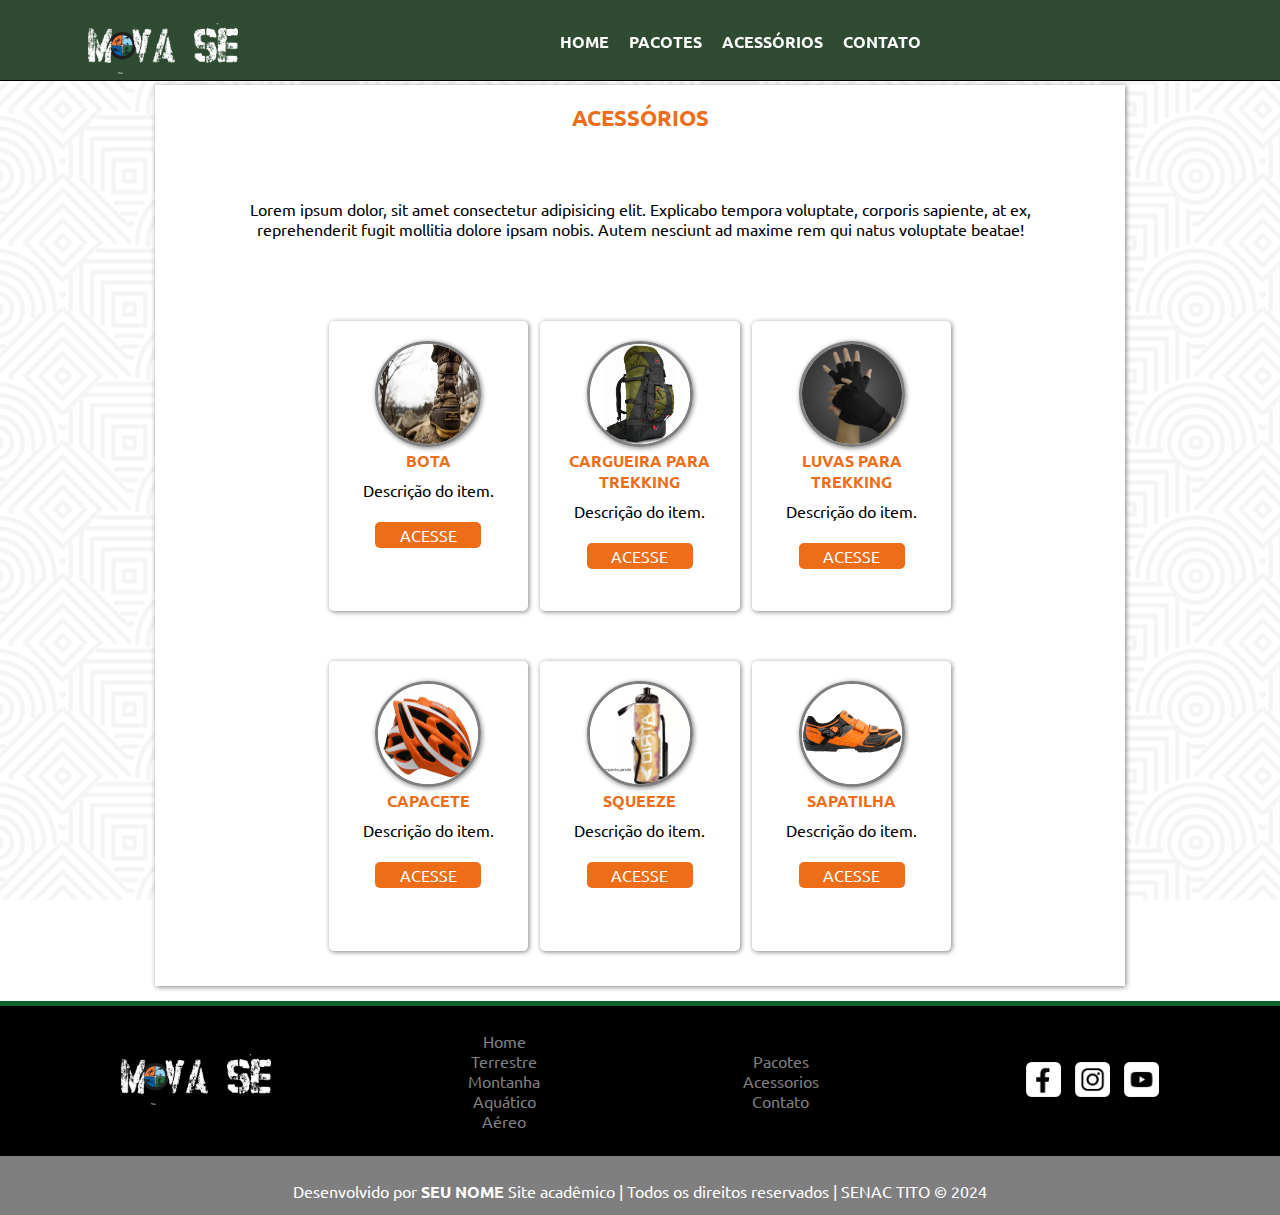
==== acessorios.html @ 67ff2624 "criação do repositorio" ====
<!DOCTYPE html>
<html lang="pt-br">
 
<head>
    <meta charset="UTF-8">
    <meta http-equiv="X-UA-Compatible" content="IE=edge">
    <meta name="viewport" content="width=device-width, initial-scale=1.0">
    <title>Mova- se [Página principal]</title>
    <meta name="description" content="O mova-se é um site educacional,
    com a proposta de fazer reservas e pacotes de viagens
    com esportes radicais.">
 
        <!-- CSS Estilo -->
        <link rel="stylesheet" href="css/estilo.css">
 
 
 
    <link rel="preconnect" href="https://fonts.googleapis.com">
<link rel="preconnect" href="https://fonts.gstatic.com" crossorigin>
<link href="https://fonts.googleapis.com/css2?family=Ubuntu:wght@300&display=swap" rel="stylesheet">
<link href="https://fonts.googleapis.com/css2?family=Material+Symbols+Outlined" rel="stylesheet" />
 
</head>
 
<body>
    <header id="topo">
        <div>
            <h1>
                <a href="index.html"><img src="imagem/logo.png" alt="Logotipo"></a>
            </h1>
            <span id="iconMenu" class="material-symbols-outlined" onclick="clickMenu()">
                menu
            </span>
            <nav id="itens">
                <a href="index.html" tabindex="1">Home</a>
                <!--tabindex é utilizado para a acessibilidade-->
                <a href="pacotes.html" tabindex="2">Pacotes</a>
                <a href="acessorios.html" tabindex="3">Acessórios</a>
                <a href="contato.html" tabindex="4">Contato</a>
            </nav>
        </div>
    </header>
 
 
    <main class="conteudo">
        <div class="conteudo-info">
            <article>
                <h2 class="titulo">Acessórios</h2>
                <p>Lorem ipsum dolor, sit amet consectetur adipisicing elit.
                    Explicabo tempora voluptate, corporis sapiente, at ex,
                    reprehenderit fugit mollitia dolore ipsam nobis. Autem
                    nesciunt ad maxime rem qui natus voluptate beatae!</p>
                <div class="acessorios">
                    <div class="produtos">
                        <div class="img-produto">
                            <img src="imagem/bota.jpg" alt="produto bota">
                        </div>
                        <h4>BOTA</h4>
                        <p>Descrição do item.</p>
                        <div class="acesse btn modal-btn">Acesse</div>
 
                    </div>
                    <div class="produtos">
                        <div class="img-produto">
                            <img src="imagem/mochila.jpg" alt="Mochila">
                        </div>
                        <h4>Cargueira para trekking</h4>
                        <p>Descrição do item.</p>
                        <div class="acesse btn modal-btn">Acesse</div>
 
                    </div>
                    <div class="produtos">
                        <div class="img-produto">
                            <img src="imagem/luvas.jpg" alt="luvas">
                        </div>
                        <h4>Luvas para trekking</h4>
                        <p>Descrição do item.</p>
                        <div class="acesse btn modal-btn">Acesse</div>
                    </div>
                </div>
                <div class="acessorios">
                    <div class="produtos">
                        <div class="img-produto">
                            <img src="imagem/capacete.jpg" alt="capacete">
                        </div>
                        <h4>Capacete</h4>
                        <p>Descrição do item.</p>
                        <div class="acesse btn modal-btn">Acesse</div>
 
                    </div>
                    <div class="produtos">
                        <div class="img-produto">
                            <img src="imagem/squeeze.jpg" alt="Squeeze">
                        </div>
                        <h4>Squeeze</h4>
                        <p>Descrição do item.</p>
                        <div class="acesse btn modal-btn">Acesse</div>
 
                    </div>
                    <div class="produtos">
                        <div class="img-produto">
                            <img src="imagem/sapatilha-escalada.jpg" alt="sapatilha de escalada">
                        </div>
                        <h4>Sapatilha</h4>
                        <p>Descrição do item.</p>
                        <div class="acesse btn modal-btn" id="modal">Acesse</div>
 
                    </div>
 
 
                </div>
 
            </article>
 
        </div>
 
        <div class="modal-overlay">
            <div class="modal-container">
                <h3>Conteúdo</h3>
                <p>Este é o conteúdo do Modal</p>
                <p>Mensagem enviado com sucesso!</p>
                <button class="close-btn"><i class="fas fa-times"></i></button>
            </div>
        </div>
 
 
    </main>
    <footer class="rodape">
        <div class="rodape-conteudo">
            <div id="logo-rodape">
                <a href="index.html"><img src="imagem/logo.png" alt="Logotipo"></a>
            </div>
            <div class="menu-rodape">
                <ul>
                    <li><a href="index.html">Home</a></li>
                    <li><a href="#">Terrestre</a></li>
                    <li><a href="#">Montanha</a></li>
                    <li><a href="#">Aquático</a></li>
                    <li><a href="#">Aéreo</a></li>
                </ul>
            </div>
            <div class="menu-rodape">
                <ul>
                    <li><a href="pacotes.html">Pacotes</a></li>
                    <li><a href="acessorios.html">Acessorios</a></li>
                    <li><a href="contato.html">Contato</a></li>
                </ul>
            </div>
            <div class="redes">
                <aside>
                    <img src="imagem/facebook.png" alt="Logo do Facebook">
                    <img src="imagem/insta.png" alt="Logo do Instagram">
                    <img src="imagem/youtube.png" alt="Logo do Youtube">
                </aside>
            </div>
        </div>
        <div class="assinatura">
            <p>Desenvolvido por <b>SEU NOME</b> Site acadêmico |
                Todos os direitos reservados |
                SENAC TITO &copy; 2024</p>
 
        </div>
 
    </footer>
    <script src="js/interacao.js"></script>
</body>
 
</html>
---- css/estilo.css ----
@charset "utf-8";
 
@import url('https://fonts.googleapis.com/css2?family=Ubuntu:ital,wght@0,300;0,400;0,500;0,700;1,300;1,400;1,500;1,700&display=swap');
 
/* Criando regras utilizando o fluxo do MOBILE FIRST */
 
/* Regras Gerais*/
 
body{
    font-family: 'Ubuntu', sans-serif;
    background-image: url(../imagem/hypnotize.png);
    background-attachment: fixed;
    /* attachment irá mexer diretamente com a imgem que colocamos no css, neste caso deixar ela fixa. */
    margin: 0;
    padding: 0;
    width: 100%;
}
 
h1,h2,h3,h4,p,figure{
    margin: 0;
    padding: 0;
}
 
img{
    max-width: 100%;
}
/* Regras do topo */
#topo{
    background-color: rgba(24,56,29,0.9);
    border-bottom: solid 1px;
    text-align: center;
    margin-bottom: 15px;
}
 
h1 img{
    margin-top: 25px;
    width: 200px;
}
#iconMenu{
    color: white;
    cursor: pointer;
    min-height: 40px;
    display: block;
    overflow: hidden;
    line-height: 40px;
    padding-left: 1%;
    font-size: 40px;
}
nav {
    min-height: 40px;
    display: none;
    text-transform: uppercase;
    font-weight: bold;
    overflow: hidden;
    line-height: 40px;
    padding-left: 1%;
}
 
nav a:link, nav a:visited, #iconMenu:link, #iconMenu:visited{
    text-decoration: none;
    color: white;
    transition: background-color 1s;
    min-height: inherit;
    display: flex;
    justify-content: center;
    align-items: center;
}
nav a:hover, nav a:focus, #iconMenu:hover, #iconMenu:focus{
    background-color: #A98E12;
    color: #000;
    transition: background-color 1s;
    border-radius: 5%;
}
/* Regras para o Footer */
.rodape{
    border-top: solid #06632E 5px;
    background-color: #000;
    color: #7f7f80;
    text-align: center;
    width: 100%;
}
.rodape p, li{
    font-size: 16px;
}
.rodape img{
    margin: 0 5px;
}
.rodape-conteudo{
    padding: 15px;
    color: #fff;
}
.rodape-conteudo ul{
    list-style: none;
    margin: 0 auto;
    padding: 10px 0;
}
#logo-rodape{
    min-width: 146px;
    width: 150px;
    margin: 0 auto;
}
.menu-rodape a{
    text-decoration: none;
    color: #7f7f80;
}
.menu-rodape a:hover{
    color: #fff;
}
 
.redes img{
    min-width: 35px;
    width: 35px;
}
.assinatura{
    color: #fff;
    background-color: #7f7f80;
    text-align: center;
    height: auto;
    padding: 1%;
}
.assinatura p{
    padding-top: 3%;
}
 
/* Regras para a área do conteúdo principal */
.conteudo{
    max-width: 95%;
    margin: auto;
}
 
.conteudo article{
    background-color: white;
    margin: 15px 0;
    padding: 1%;
    box-shadow: grey 1px 1px 5px;
}
.conteudo h2, .conteudo h3, .conteudo p{
    padding: 1%;
}
.titulo{
    font-size: 1.4em;
    color: #ED6D19;
    text-align: center;
    text-transform: uppercase;
}
#destaque img{
    border-bottom: dotted #ED6D19 5px;
    height: 450px;
   
    /* o dotted deixa a borda pontilhada */
}
 
.text-destaque{
    position: relative;
    background-color: rgba(255,255,255,0.8);
    height: 80px;
    bottom: 100px;
    margin-top: 5px;
    width: 100%;
}
.text-destaque h2{
    color: #000 !important;
    /* friza o efeito aplicado, cancelando todos os outros desta propriedade. */
    margin-top: 5px;
    padding: 5px 0 3px 50px;
}
.text-destaque p{
    margin-top: 5px;
    font-size: 1.1em;
    padding: 0 0 5px 50px;
}
#frase{
    color: #fff;
    background-color: #ED6D19;
    text-align: center;
    height: 80px;
}
#frase p{
    font-size: 1em;
    padding: 12px;
}
.card{
    margin: 15px 0;
    padding: 5%;
}
 
.card p{
    text-align: center;
    padding: 1% 0 2% 0;
}
 
.card-conteudo figure{
    margin: 1%;
    position: relative;
    box-shadow: grey 1px 1px 5px;
}
.card-conteudo figcaption{
    position: absolute;
    left: 0;
    bottom: 20px;
    width: 100%;
    background-color: rgba(127,127,128,0.8);
    color: white;
    padding: 10px 0;
    text-align: center;
    font-weight: bold;
    text-transform: uppercase;
}
.card-conteudo figure img{
    transition: 1s;
    filter: opacity(1);
}
.card-conteudo a:hover img, .card-conteudo a:focus img{
    filter: opacity(0.6);
}
#titulo-video{
    color: #fff;
    padding: 15px;
}
#video{
    background-color: rgba(6,99,46,0.5);
    text-align: center;
    width: 100%;
}
iframe{
    margin: auto;
    max-width: 80%;
    display: block;
    padding: 2% 0;
}
/* Regras para contato */
 
#form-contato{
    margin: auto;
    max-width: 700px;
    width: 95%;
}
 
#form-contato input, #form-contato textarea{
    border: solid 2px black;
    width: 100%;
    margin: 4px auto;
}
#form-contato input{
    height: 30px;
}
#form-contato label{
    font-weight: bold;
}
/* Regras para os botões do contato */
#form-contato button:hover,
#form-contato button:focus{
    background-color: #ED6D19;
    cursor: pointer;
}
#form-contato button{
    border: none;
    padding: 2%;
    background-color: #000;
    color: white;
    border-radius: 5px;
}
.conteudo-info p{
    margin: 5%;
    text-align: center;
}
.localizacao p{
    text-align: center;
}
/* página pacote */
#card-pacote{
    background-color: rgba(6, 99, 46, 0.5);
    padding: 10px;
    text-align: center;
}
.card-pacote-info{
    background-color: #fff;
    border-radius: 5px;
    padding: 1%;
    box-shadow: grey 1px 1px 5px;
    margin: 20px auto;
    max-width: 300px;
}
.pac-fotos, .pac-reserva{
    background-color: #A98E12;
    color: #000;
    width: 80px;
    border-radius: 5px;
    text-align: center;
    padding: 5px;
}
.pac-flex{
    display: flex;
    justify-content: center;
    gap: 20px;
    margin: 15px;
}
.pac-fotos a:hover, .pac-reserva a:hover, .pac-fotos a:focus, .pac-reserva a:focus{
    background-color: #ecda87 ;
    color: #fff;
    transition: background-color 1s;
    border-radius: 5%;
}
.pac-fotos a:link, .pac-reserva a:link, .pac-fotos a:visited, .pac-reserva a:visited{
    color: #000;
    transition: background-color 1s;
    min-height: inherit;
    padding: 1px 8px;
    text-decoration: none;
}
/* página acessório */
 
.acessorios{
    margin: auto;
    padding: 15px;
}
.produtos img{
    max-width: 100px;
    border: solid 3px #7f7f80;
    border-radius: 100%;
    box-shadow: grey 1px 1px 5px;
}
.produtos{
    box-shadow: grey 1px 1px 5px;
    text-align: center;
    padding: 20px;
    width: 220px;
    height: 200px;
    margin: 10px auto;
    border-radius: 5px;
}
.produtos h4{
    color: #ED6D19;
    text-transform: uppercase;
}
 
.img-produto img{
    width: 100px;
    height: 100px;
}
.acesse{
    text-transform: uppercase;
    background-color: #ED6D19;
    width: 100px;
    height: 20px;
    padding: 3px;
    border-radius: 5px;
    color: #fff;
    margin: 0 auto;
    cursor: pointer;
}
 
 
 
 
 
/* .modal-btn {
    margin-top: 2rem;
    background: var(--clr-primary-5);
    border-color: var(--clr-primary-5);
    color: var(--clr-white);
} */
 
/* .modal-btn:hover {
    background: transparent;
    color: var(--clr-primary-5);
} */
 
.modal-overlay {
    position: fixed;
    top: 0;
    left: 0;
    width: 100%;
    height: 100%;
    background: rgba(0,0,0, 0.6);
    display: grid;
    place-items: center;
    transition: var(--transition);
    visibility: hidden;
    z-index: -10;
}
 
/* open/close modal */
.open-modal {
    visibility: visible;
    z-index: 10;
}
 
.modal-container {
    background-color: #fff;
    border-radius:5px;
    width: 90vw;
    height: 30vh;
    /* max-width: var(--fixed-width); */
    text-align: center;
    display: grid;
    place-items: center;
    position: relative;
}
 
.close-btn {
    position: absolute;
    top: 1rem;
    right: 1rem;
    font-size: 2rem;
    background: transparent;
    border-color: transparent;
    color: red;
    cursor: pointer;
    /* transition: var(--transition); */
}
 
.close-btn:hover {
    color: red;
    transform: scale(1.3);
}
 
 
 
 
 
@media screen and (min-width:700px){
    #topo{
        position: fixed;
        width: 100%;
        top: 0;
        z-index: 1000;
        height: 80px;
    }
    #topo div{
        display: flex;
        justify-content: center;
        align-items: center;
    }
    h1{
        margin-left: 3%;
        margin-top: 5px;
        width: 150px;
    }
    h1 img{
        margin-top: 18px;
    }
    nav{
        width: 100%;
        display: flex;
        flex-wrap: wrap;
        justify-content: center;
        align-items: center;
    }
    #iconMenu{
        display: none;
    }
    nav a {
        padding: 10px;
    }
    .conteudo{
        margin-top: 85px;
    }
    .rodape-conteudo{
        display: flex;
        justify-content: center;
        align-items: center;
        flex-wrap: wrap;
    }
    #logo-rodape, .menu-rodape, .redes{
        margin: 0 auto;
    }
    .assinatura p{
        padding-top: 1%;
    }
    .card-conteudo, .acessorios, #card-pacote{
        display: flex;
        justify-content: center;
        align-items: center;
    }
    .produtos{
        margin: 10px 1%;
        height: auto;
    }
    .acesse{
        margin: 0 auto;
    }
    .card-pacote-info{
        margin: 0.4%;
        overflow: hidden;
    }
    .card-pacote-info img{
        height: 200px;
        object-fit: cover;
        width: 100%;
    }
    .acessorios{
        margin: 0 15%;
    }
}
 
@media screen and (min-width:930px){
    .card-conteudo figure img{
        width: 210px;
        height: 150px;
    }
    .text-destaque h2{
        margin-top: -4px;
        padding-top: 13px;
    }
    .text-destaque p{
        margin-top: 0;
    }
    #frase p{
        padding-top: 24px;
        font-size: 1.1em;
    }
    .produtos{
        height: 250px;
    }
    .acesse{
        margin: 20px auto;
    }
    #conteudo-contato{
        display: flex;
        justify-content: center;
        align-items: center;
    }
    .conteudo-info article{
        margin: 15px 5px;
        padding: 1%;
    }
    .localizacao iframe{
        height: 500px;
    }
    #localizacao-end{
        height: 745px;
    }
}
 
@media screen and (min-width:1200px) {
    nav{
        width: 980px;
    }
    .conteudo{
        width: 980px;
    }
    #localizacao-end{
        height: 770px;
    }
}
 
/* Modal*/
 
.modal {
    display: none;
    position: fixed;
    z-index: 1;
    left: 0;
    top: 0;
    width: 100%;
    height: 100%;
    overflow: auto;
    background-color: rgb(0,0,0);
    background-color: rgba(0,0,0,0.4);
    padding-top: 60px;
}
 
.modal-content {
    background-color: #fefefe;
    margin: 5% auto;
    padding: 20px;
    border: 1px solid #888;
    width: 80%;
}
 
.close {
    color: #aaa;
    float: right;
    font-size: 28px;
    font-weight: bold;
}
 
.close:hover,
.close:focus {
    color: black;
    text-decoration: none;
    cursor: pointer;
}
 

/* Acessórios */

.modal-overlay {
    display: none; /* Escondido por padrão */
    position: fixed;
    top: 0;
    left: 0;
    width: 100%;
    height: 100%;
    background: rgba(0, 0, 0, 0.5);
    justify-content: center;
    align-items: center;
}

.modal-container {
    background: white;
    padding: 20px;
    border-radius: 5px;
    box-shadow: 0 5px 15px rgba(0, 0, 0, 0.3);
}

.close-btn {
    background: none;
    border: none;
    font-size: 1.5rem;
    cursor: pointer;
}

/* Pacotes */

.slider-container {
    display: none; /* Escondido por padrão */
    position: fixed;
    top: 0;
    left: 0;
    width: 100%;
    height: 100%;
    background: rgba(0, 0, 0, 0.8);
    justify-content: center;
    align-items: center;
    text-align: center;
}

.slider-container img {
    max-width: 80%;
    max-height: 80%;
}

.close-slider, .prev-btn, .next-btn {
    background: none;
    border: none;
    font-size: 2rem;
    color: white;
    cursor: pointer;
    position: absolute;
}

.close-slider {
    top: 10px;
    right: 10px;
}

.prev-btn {
    left: 10px;
    top: 50%;
    transform: translateY(-50%);
}

.next-btn {
    right: 10px;
    top: 50%;
    transform: translateY(-50%);
}
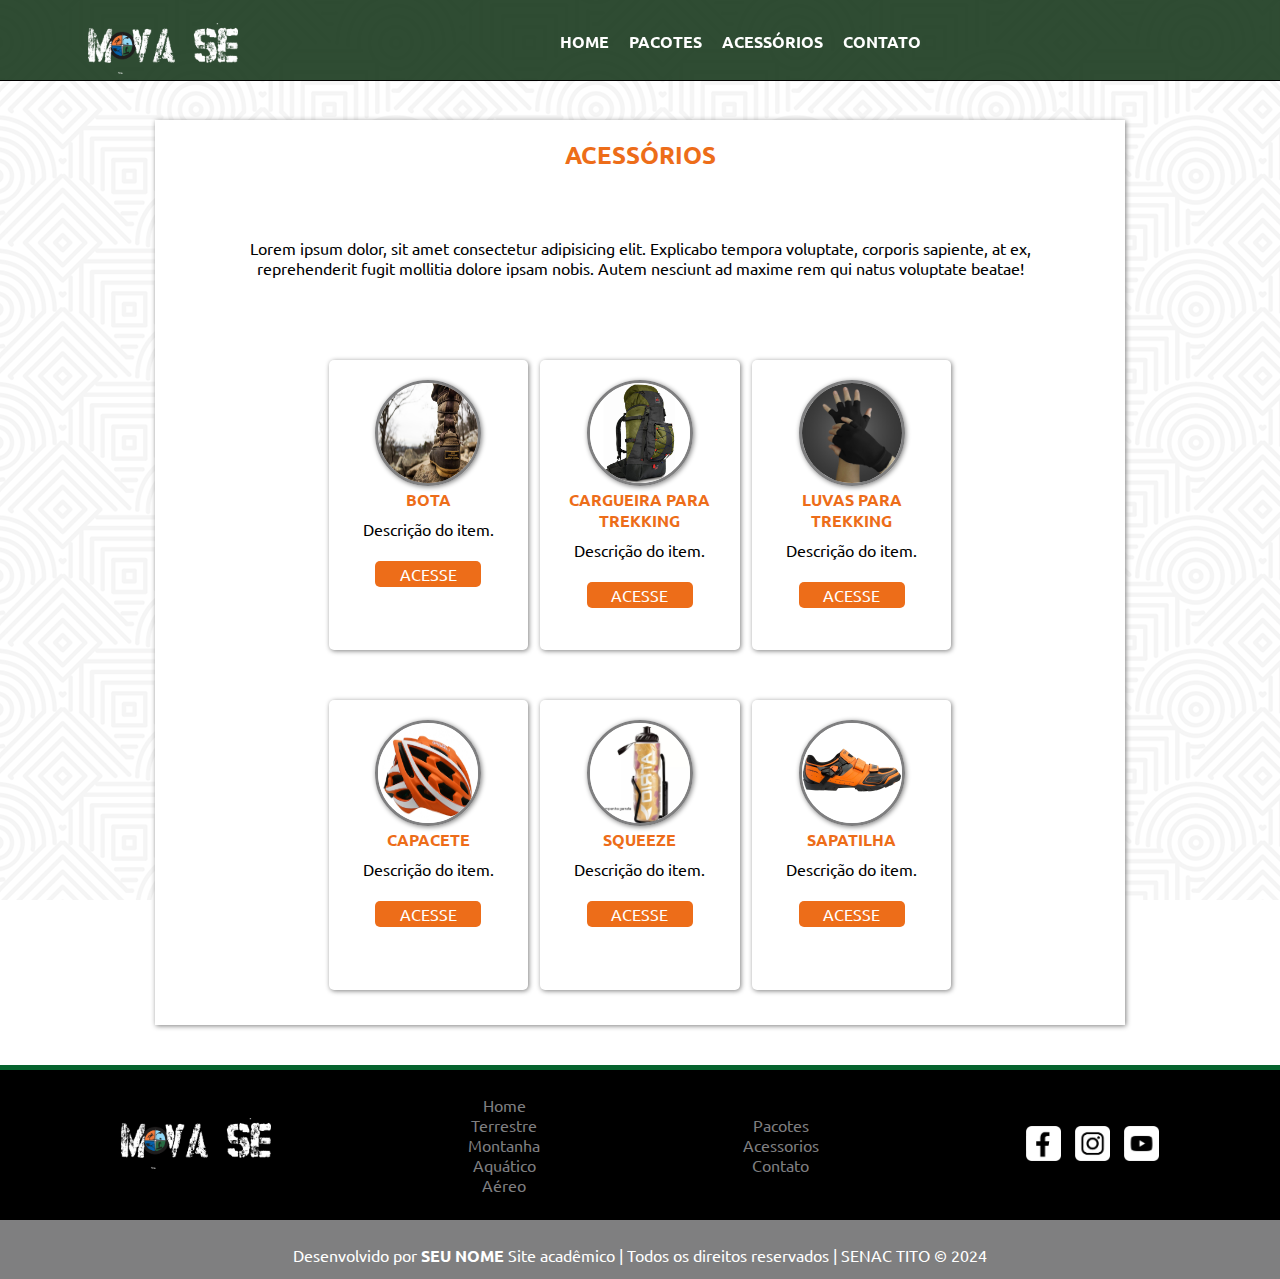
==== commit 507c1f2f: "mova-se" ====
--- a/acessorios.html
+++ b/acessorios.html
@@ -160,8 +160,18 @@
                 SENAC TITO &copy; 2024</p>
  
         </div>
+
+        <div class="acessorio-layer"></div>
+        <div class="modal-acessorio">
+           
+           <p class="fechar">X</p>
+           <img src="./imagem/bota.jpg" alt="">
+           <p class="descricao-ac">Uma bota é um tipo de calçado que cobre o pé, o tornozelo e, em muitos casos, parte da perna. Elas podem ser feitas de diversos materiais, como couro, camurça, borracha ou tecido sintético. As botas são conhecidas por sua durabilidade e proteção, sendo ideais para diferentes condições climáticas e terrenos.</p>
+        </div>
  
     </footer>
+    <script src="js/jquery-3.7.0.min.js"></script>
+    <script src="slick/slick.min.js"></script>
     <script src="js/interacao.js"></script>
 </body>
  
--- a/css/estilo.css
+++ b/css/estilo.css
@@ -1,12 +1,12 @@
 @charset "utf-8";
- 
+
 @import url('https://fonts.googleapis.com/css2?family=Ubuntu:ital,wght@0,300;0,400;0,500;0,700;1,300;1,400;1,500;1,700&display=swap');
- 
+
 /* Criando regras utilizando o fluxo do MOBILE FIRST */
- 
+
 /* Regras Gerais*/
- 
-body{
+
+body {
     font-family: 'Ubuntu', sans-serif;
     background-image: url(../imagem/hypnotize.png);
     background-attachment: fixed;
@@ -15,28 +15,35 @@
     padding: 0;
     width: 100%;
 }
- 
-h1,h2,h3,h4,p,figure{
+
+h1,
+h2,
+h3,
+h4,
+p,
+figure {
     margin: 0;
     padding: 0;
 }
- 
-img{
+
+img {
     max-width: 100%;
 }
+
 /* Regras do topo */
-#topo{
-    background-color: rgba(24,56,29,0.9);
+#topo {
+    background-color: rgba(24, 56, 29, 0.9);
     border-bottom: solid 1px;
     text-align: center;
     margin-bottom: 15px;
 }
- 
-h1 img{
+
+h1 img {
     margin-top: 25px;
     width: 200px;
 }
-#iconMenu{
+
+#iconMenu {
     color: white;
     cursor: pointer;
     min-height: 40px;
@@ -46,6 +53,7 @@
     padding-left: 1%;
     font-size: 40px;
 }
+
 nav {
     min-height: 40px;
     display: none;
@@ -55,8 +63,11 @@
     line-height: 40px;
     padding-left: 1%;
 }
- 
-nav a:link, nav a:visited, #iconMenu:link, #iconMenu:visited{
+
+nav a:link,
+nav a:visited,
+#iconMenu:link,
+#iconMenu:visited {
     text-decoration: none;
     color: white;
     transition: background-color 1s;
@@ -65,215 +76,257 @@
     justify-content: center;
     align-items: center;
 }
-nav a:hover, nav a:focus, #iconMenu:hover, #iconMenu:focus{
+
+nav a:hover,
+nav a:focus,
+#iconMenu:hover,
+#iconMenu:focus {
     background-color: #A98E12;
     color: #000;
     transition: background-color 1s;
     border-radius: 5%;
 }
+
 /* Regras para o Footer */
-.rodape{
+.rodape {
     border-top: solid #06632E 5px;
     background-color: #000;
     color: #7f7f80;
     text-align: center;
     width: 100%;
 }
-.rodape p, li{
+
+.rodape p,
+li {
     font-size: 16px;
 }
-.rodape img{
+
+.rodape img {
     margin: 0 5px;
 }
-.rodape-conteudo{
+
+.rodape-conteudo {
     padding: 15px;
     color: #fff;
 }
-.rodape-conteudo ul{
+
+.rodape-conteudo ul {
     list-style: none;
     margin: 0 auto;
     padding: 10px 0;
 }
-#logo-rodape{
+
+#logo-rodape {
     min-width: 146px;
     width: 150px;
     margin: 0 auto;
 }
-.menu-rodape a{
+
+.menu-rodape a {
     text-decoration: none;
     color: #7f7f80;
 }
-.menu-rodape a:hover{
+
+.menu-rodape a:hover {
     color: #fff;
 }
- 
-.redes img{
+
+.redes img {
     min-width: 35px;
     width: 35px;
 }
-.assinatura{
+
+.assinatura {
     color: #fff;
     background-color: #7f7f80;
     text-align: center;
     height: auto;
     padding: 1%;
 }
-.assinatura p{
+
+.assinatura p {
     padding-top: 3%;
 }
- 
+
 /* Regras para a área do conteúdo principal */
-.conteudo{
+.conteudo {
     max-width: 95%;
     margin: auto;
 }
- 
-.conteudo article{
+
+.conteudo article {
     background-color: white;
     margin: 15px 0;
     padding: 1%;
     box-shadow: grey 1px 1px 5px;
 }
-.conteudo h2, .conteudo h3, .conteudo p{
+
+.conteudo h2,
+.conteudo h3,
+.conteudo p {
     padding: 1%;
 }
-.titulo{
+
+.titulo {
     font-size: 1.4em;
     color: #ED6D19;
     text-align: center;
     text-transform: uppercase;
 }
-#destaque img{
+
+#destaque img {
     border-bottom: dotted #ED6D19 5px;
     height: 450px;
-   
+
     /* o dotted deixa a borda pontilhada */
 }
- 
-.text-destaque{
+
+.text-destaque {
     position: relative;
-    background-color: rgba(255,255,255,0.8);
+    background-color: rgba(255, 255, 255, 0.8);
     height: 80px;
     bottom: 100px;
     margin-top: 5px;
     width: 100%;
 }
-.text-destaque h2{
+
+.text-destaque h2 {
     color: #000 !important;
     /* friza o efeito aplicado, cancelando todos os outros desta propriedade. */
     margin-top: 5px;
     padding: 5px 0 3px 50px;
 }
-.text-destaque p{
+
+.text-destaque p {
     margin-top: 5px;
     font-size: 1.1em;
     padding: 0 0 5px 50px;
 }
-#frase{
+
+#frase {
     color: #fff;
     background-color: #ED6D19;
     text-align: center;
     height: 80px;
 }
-#frase p{
+
+#frase p {
     font-size: 1em;
     padding: 12px;
 }
-.card{
+
+.card {
     margin: 15px 0;
     padding: 5%;
 }
- 
-.card p{
+
+.card p {
     text-align: center;
     padding: 1% 0 2% 0;
 }
- 
-.card-conteudo figure{
+
+.card-conteudo figure {
     margin: 1%;
     position: relative;
     box-shadow: grey 1px 1px 5px;
 }
-.card-conteudo figcaption{
+
+.card-conteudo figcaption {
     position: absolute;
     left: 0;
     bottom: 20px;
     width: 100%;
-    background-color: rgba(127,127,128,0.8);
+    background-color: rgba(127, 127, 128, 0.8);
     color: white;
     padding: 10px 0;
     text-align: center;
     font-weight: bold;
     text-transform: uppercase;
 }
-.card-conteudo figure img{
+
+.card-conteudo figure img {
     transition: 1s;
     filter: opacity(1);
 }
-.card-conteudo a:hover img, .card-conteudo a:focus img{
+
+.card-conteudo a:hover img,
+.card-conteudo a:focus img {
     filter: opacity(0.6);
 }
-#titulo-video{
+
+#titulo-video {
     color: #fff;
     padding: 15px;
 }
-#video{
-    background-color: rgba(6,99,46,0.5);
-    text-align: center;
-    width: 100%;
-}
-iframe{
+
+#video {
+    background-color: rgba(6, 99, 46, 0.5);
+    text-align: center;
+    width: 100%;
+}
+
+iframe {
     margin: auto;
     max-width: 80%;
     display: block;
     padding: 2% 0;
 }
+
 /* Regras para contato */
- 
-#form-contato{
+
+#form-contato {
     margin: auto;
     max-width: 700px;
     width: 95%;
 }
- 
-#form-contato input, #form-contato textarea{
+
+#form-contato input,
+#form-contato textarea {
     border: solid 2px black;
     width: 100%;
     margin: 4px auto;
 }
-#form-contato input{
+
+#form-contato input {
     height: 30px;
 }
-#form-contato label{
+
+#form-contato label {
     font-weight: bold;
 }
+
 /* Regras para os botões do contato */
 #form-contato button:hover,
-#form-contato button:focus{
+#form-contato button:focus {
     background-color: #ED6D19;
     cursor: pointer;
 }
-#form-contato button{
+
+#form-contato button {
     border: none;
     padding: 2%;
     background-color: #000;
     color: white;
     border-radius: 5px;
 }
-.conteudo-info p{
+
+.conteudo-info p {
     margin: 5%;
     text-align: center;
 }
-.localizacao p{
-    text-align: center;
-}
+
+.localizacao p {
+    text-align: center;
+}
+
 /* página pacote */
-#card-pacote{
+#card-pacote {
     background-color: rgba(6, 99, 46, 0.5);
     padding: 10px;
     text-align: center;
 }
-.card-pacote-info{
+
+.card-pacote-info {
     background-color: #fff;
     border-radius: 5px;
     padding: 1%;
@@ -281,7 +334,9 @@
     margin: 20px auto;
     max-width: 300px;
 }
-.pac-fotos, .pac-reserva{
+
+.pac-fotos,
+.pac-reserva {
     background-color: #A98E12;
     color: #000;
     width: 80px;
@@ -289,38 +344,50 @@
     text-align: center;
     padding: 5px;
 }
-.pac-flex{
+
+.pac-flex {
     display: flex;
     justify-content: center;
     gap: 20px;
     margin: 15px;
 }
-.pac-fotos a:hover, .pac-reserva a:hover, .pac-fotos a:focus, .pac-reserva a:focus{
-    background-color: #ecda87 ;
+
+.pac-fotos a:hover,
+.pac-reserva a:hover,
+.pac-fotos a:focus,
+.pac-reserva a:focus {
+    background-color: #ecda87;
     color: #fff;
     transition: background-color 1s;
     border-radius: 5%;
 }
-.pac-fotos a:link, .pac-reserva a:link, .pac-fotos a:visited, .pac-reserva a:visited{
+
+.pac-fotos a:link,
+.pac-reserva a:link,
+.pac-fotos a:visited,
+.pac-reserva a:visited {
     color: #000;
     transition: background-color 1s;
     min-height: inherit;
     padding: 1px 8px;
     text-decoration: none;
 }
+
 /* página acessório */
- 
-.acessorios{
+
+.acessorios {
     margin: auto;
     padding: 15px;
 }
-.produtos img{
+
+.produtos img {
     max-width: 100px;
     border: solid 3px #7f7f80;
     border-radius: 100%;
     box-shadow: grey 1px 1px 5px;
 }
-.produtos{
+
+.produtos {
     box-shadow: grey 1px 1px 5px;
     text-align: center;
     padding: 20px;
@@ -329,16 +396,18 @@
     margin: 10px auto;
     border-radius: 5px;
 }
-.produtos h4{
+
+.produtos h4 {
     color: #ED6D19;
     text-transform: uppercase;
 }
- 
-.img-produto img{
+
+.img-produto img {
     width: 100px;
     height: 100px;
 }
-.acesse{
+
+.acesse {
     text-transform: uppercase;
     background-color: #ED6D19;
     width: 100px;
@@ -349,46 +418,46 @@
     margin: 0 auto;
     cursor: pointer;
 }
- 
- 
- 
- 
- 
+
+
+
+
+
 /* .modal-btn {
     margin-top: 2rem;
     background: var(--clr-primary-5);
     border-color: var(--clr-primary-5);
     color: var(--clr-white);
 } */
- 
+
 /* .modal-btn:hover {
     background: transparent;
     color: var(--clr-primary-5);
 } */
- 
+
 .modal-overlay {
     position: fixed;
     top: 0;
     left: 0;
     width: 100%;
     height: 100%;
-    background: rgba(0,0,0, 0.6);
+    background: rgba(0, 0, 0, 0.6);
     display: grid;
     place-items: center;
     transition: var(--transition);
     visibility: hidden;
     z-index: -10;
 }
- 
+
 /* open/close modal */
 .open-modal {
     visibility: visible;
     z-index: 10;
 }
- 
+
 .modal-container {
     background-color: #fff;
-    border-radius:5px;
+    border-radius: 5px;
     width: 90vw;
     height: 30vh;
     /* max-width: var(--fixed-width); */
@@ -397,7 +466,7 @@
     place-items: center;
     position: relative;
 }
- 
+
 .close-btn {
     position: absolute;
     top: 1rem;
@@ -409,144 +478,175 @@
     cursor: pointer;
     /* transition: var(--transition); */
 }
- 
+
 .close-btn:hover {
     color: red;
     transform: scale(1.3);
 }
- 
- 
- 
- 
- 
-@media screen and (min-width:700px){
-    #topo{
+
+
+
+
+
+@media screen and (min-width:700px) {
+    #topo {
         position: fixed;
         width: 100%;
         top: 0;
         z-index: 1000;
         height: 80px;
     }
-    #topo div{
+
+    #topo div {
         display: flex;
         justify-content: center;
         align-items: center;
     }
-    h1{
+
+    h1 {
         margin-left: 3%;
         margin-top: 5px;
         width: 150px;
     }
-    h1 img{
+
+    h1 img {
         margin-top: 18px;
     }
-    nav{
+
+    nav {
         width: 100%;
         display: flex;
         flex-wrap: wrap;
         justify-content: center;
         align-items: center;
     }
-    #iconMenu{
+
+    #iconMenu {
         display: none;
     }
+
     nav a {
         padding: 10px;
     }
-    .conteudo{
+
+    .conteudo {
         margin-top: 85px;
     }
-    .rodape-conteudo{
+
+    .rodape-conteudo {
         display: flex;
         justify-content: center;
         align-items: center;
         flex-wrap: wrap;
     }
-    #logo-rodape, .menu-rodape, .redes{
+
+    #logo-rodape,
+    .menu-rodape,
+    .redes {
         margin: 0 auto;
     }
-    .assinatura p{
+
+    .assinatura p {
         padding-top: 1%;
     }
-    .card-conteudo, .acessorios, #card-pacote{
+
+    .card-conteudo,
+    .acessorios,
+    #card-pacote {
         display: flex;
         justify-content: center;
         align-items: center;
     }
-    .produtos{
+
+    .produtos {
         margin: 10px 1%;
         height: auto;
     }
-    .acesse{
+
+    .acesse {
         margin: 0 auto;
     }
-    .card-pacote-info{
+
+    .card-pacote-info {
         margin: 0.4%;
         overflow: hidden;
     }
-    .card-pacote-info img{
+
+    .card-pacote-info img {
         height: 200px;
         object-fit: cover;
         width: 100%;
     }
-    .acessorios{
+
+    .acessorios {
         margin: 0 15%;
     }
 }
- 
-@media screen and (min-width:930px){
-    .card-conteudo figure img{
+
+@media screen and (min-width:930px) {
+    .card-conteudo figure img {
         width: 210px;
         height: 150px;
     }
-    .text-destaque h2{
+
+    .text-destaque h2 {
         margin-top: -4px;
         padding-top: 13px;
     }
-    .text-destaque p{
+
+    .text-destaque p {
         margin-top: 0;
     }
-    #frase p{
+
+    #frase p {
         padding-top: 24px;
         font-size: 1.1em;
     }
-    .produtos{
+
+    .produtos {
         height: 250px;
     }
-    .acesse{
+
+    .acesse {
         margin: 20px auto;
     }
-    #conteudo-contato{
+
+    #conteudo-contato {
         display: flex;
         justify-content: center;
         align-items: center;
     }
-    .conteudo-info article{
+
+    .conteudo-info article {
         margin: 15px 5px;
         padding: 1%;
     }
-    .localizacao iframe{
+
+    .localizacao iframe {
         height: 500px;
     }
-    #localizacao-end{
+
+    #localizacao-end {
         height: 745px;
     }
 }
- 
+
 @media screen and (min-width:1200px) {
-    nav{
+    nav {
         width: 980px;
     }
-    .conteudo{
+
+    .conteudo {
         width: 980px;
     }
-    #localizacao-end{
+
+    #localizacao-end {
         height: 770px;
     }
 }
- 
+
 /* Modal*/
- 
+
 .modal {
     display: none;
     position: fixed;
@@ -556,11 +656,11 @@
     width: 100%;
     height: 100%;
     overflow: auto;
-    background-color: rgb(0,0,0);
-    background-color: rgba(0,0,0,0.4);
+    background-color: rgb(0, 0, 0);
+    background-color: rgba(0, 0, 0, 0.4);
     padding-top: 60px;
 }
- 
+
 .modal-content {
     background-color: #fefefe;
     margin: 5% auto;
@@ -568,26 +668,27 @@
     border: 1px solid #888;
     width: 80%;
 }
- 
+
 .close {
     color: #aaa;
     float: right;
     font-size: 28px;
     font-weight: bold;
 }
- 
+
 .close:hover,
 .close:focus {
     color: black;
     text-decoration: none;
     cursor: pointer;
 }
- 
+
 
 /* Acessórios */
 
 .modal-overlay {
-    display: none; /* Escondido por padrão */
+    display: none;
+    /* Escondido por padrão */
     position: fixed;
     top: 0;
     left: 0;
@@ -612,48 +713,111 @@
     cursor: pointer;
 }
 
+.acessorio-layer {
+    position: absolute;
+    top: 0;
+    left: 0;
+    width: 100%;
+    height: 120vh;
+    display: none;
+    background-color: rgba(0, 0, 0, 0.7);
+}
+
+.modal-acessorio {
+    display: none;
+    position: fixed;
+    top: 50%;
+    left: 50%;
+    transform: translate(-50%, -50%);
+    max-width: 500px;
+    width: 100%;
+    background-color: white;
+    border-radius: 20px;
+}
+
+.modal-acessorio p.fechar {
+    text-align: left;
+    padding-left: 20px;
+    font-size: 40px;
+}
+
+.modal-acessorio img {
+    position: relative;
+    left: -5px;
+    width: 100%;
+    max-width: 500px;
+}
+
+
+
+
 /* Pacotes */
 
-.slider-container {
-    display: none; /* Escondido por padrão */
+.conteudo {
+    padding: 20px;
+}
+
+.conteudo-info {
+    margin-bottom: 20px;
+}
+
+.titulo {
+    font-size: 24px;
+    margin-bottom: 10px;
+}
+
+.card {
+    display: flex;
+    flex-wrap: wrap;
+    gap: 20px;
+}
+
+.card-pacote-info {
+    border: 1px solid #ccc;
+    padding: 10px;
+    width: 30%;
+}
+
+.card-pacote-info img {
+    width: 100%;
+    cursor: pointer;
+}
+
+.pac-flex {
+    display: flex;
+    justify-content: space-between;
+    margin-top: 10px;
+}
+
+.pac-fotos a,
+.pac-reserva a {
+    text-decoration: none;
+    color: blue;
+    cursor: pointer;
+}
+
+.slider {
+    display: none;
     position: fixed;
     top: 0;
     left: 0;
     width: 100%;
     height: 100%;
-    background: rgba(0, 0, 0, 0.8);
+    background-color: rgba(0, 0, 0, 0.8);
     justify-content: center;
     align-items: center;
-    text-align: center;
-}
-
-.slider-container img {
-    max-width: 80%;
-    max-height: 80%;
-}
-
-.close-slider, .prev-btn, .next-btn {
-    background: none;
-    border: none;
-    font-size: 2rem;
+}
+
+.slider img {
+    max-width: 90%;
+    max-height: 90%;
+}
+
+.close-btn {
+    position: absolute;
+    top: 20px;
+    right: 20px;
+    font-size: 24px;
     color: white;
     cursor: pointer;
-    position: absolute;
-}
-
-.close-slider {
-    top: 10px;
-    right: 10px;
-}
-
-.prev-btn {
-    left: 10px;
-    top: 50%;
-    transform: translateY(-50%);
-}
-
-.next-btn {
-    right: 10px;
-    top: 50%;
-    transform: translateY(-50%);
-}+}
